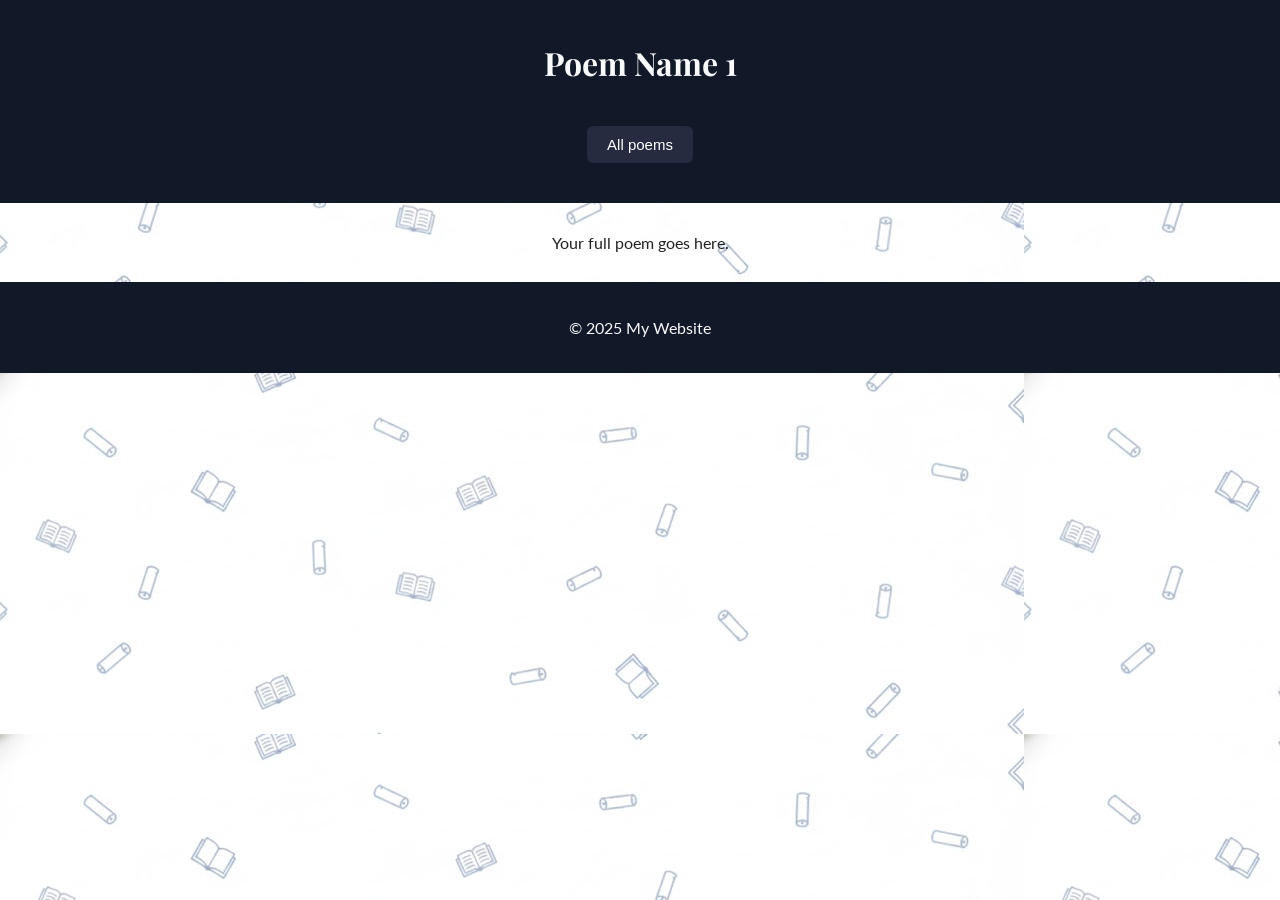
==== poem1.html @ 203c1cd1 "base files" ====
<!DOCTYPE html>
<html lang="en">
    <link
  href="https://fonts.googleapis.com/css2?family=Playfair+Display:wght@600;700&family=Lato:wght@300;400;700&display=swap"
  rel="stylesheet"
/>

<head>
  <meta charset="UTF-8" />
  <meta name="viewport" content="width=device-width, initial-scale=1.0" />
  <title>Poem 1</title>
  <link rel="stylesheet" href="style.css" />
</head>
<body>
  <header>
    <h1>Poem Name 1</h1>
    <button class="back-work-btn" onclick="window.location.href='work.html'">
  All poems
</button>

  </header>
  <main>
    <p>Your full poem goes here.</p>
  </main>
  <footer>
    <p>© 2025 My Website</p>
  </footer>
</body>
</html>
---- style.css ----
* {
  box-sizing: border-box;
}

body {
  margin: 0;
  font-family: system-ui, -apple-system, BlinkMacSystemFont, "Segoe UI", sans-serif;
  background-color: #f5f5f5;
  color: #222;
    background-image: url(buksfr.jpg);
}

header,
footer {
  text-align: center;
  padding: 20px;
  background-color: #111827;
  color: #f9fafb;
  
}

main {
  max-width: 800px;
  margin: 30px auto;
  padding: 0 16px;
  text-align: center;
}

section {
  padding: 20px;
  margin-bottom: 20px;
  background-color: transparent;
  border-radius: 8px;
  box-shadow: 0 2px 6px rgba(15, 23, 42, 0.12);
}

section h2 {
  margin-top: 0;
}
.work-button {
  display: block;
  width: 200px;
  margin: 20px auto;
  padding: 12px 24px;
  background-color: #262B40;
  color: white;
  border: none;
  border-radius: 8px;
  font-size: 16px;
  cursor: pointer;
  transition: background-color 0.3s ease;
  align-self: center;
}

.work-button:hover {
  background-color: #393E58;
}
/* FOR THE POEM WALA PAGE */
.poem-grid {
  display: grid;
  grid-template-columns: repeat(auto-fit, minmax(250px, 1fr));
  gap: 20px;
  padding: 20px;
}

.poem-card {
  background-color: transparent;
  border-radius: 8px;
  padding: 20px;
  box-shadow: 0 2px 6px rgba(15, 23, 42, 0.12);
  text-align: left;
}

.poem-card h2 {
  margin-top: 0;
}

.view-poem-btn {
  margin-top: 10px;
  padding: 8px 16px;
  background-color: #262B40;
  color: white;
  border: none;
  border-radius: 4px;
  cursor: pointer;
}

.view-poem-btn:hover {
  background-color: #393E58;
}
.back-home-btn {
  display: block;
  margin: 20px auto;
  padding: 10px 20px;
  background-color: #262B40;
  color: white;
  border: none;
  border-radius: 5px;
  font-size: 16px;
  cursor: pointer;
}

.back-home-btn:hover {
  background-color: #393E58;
}

@media (max-width: 700px) {
  .poem-grid {
    grid-template-columns: 1fr; /* stack on phones */
  }
}
/* body / poems / normal text */
body {
  font-family: 'Lato', system-ui, -apple-system, BlinkMacSystemFont, 'Segoe UI', sans-serif;
}

/* website title, section titles, poem titles */
header h1,
header h2,
section h2,
.poem-card h2 {
  font-family: 'Playfair Display', 'Times New Roman', serif;
  font-weight: 700;
}
.back-work-btn {
  display: inline-block;
  margin: 20px 0;
  padding: 10px 20px;
  background-color: #262B40;
  color: #ffffff;
  border: none;
  border-radius: 6px;
  font-size: 15px;
  cursor: pointer;
  transition: background-color 0.2s ease;
}

.back-work-btn:hover {
  background-color: #393E58;
}
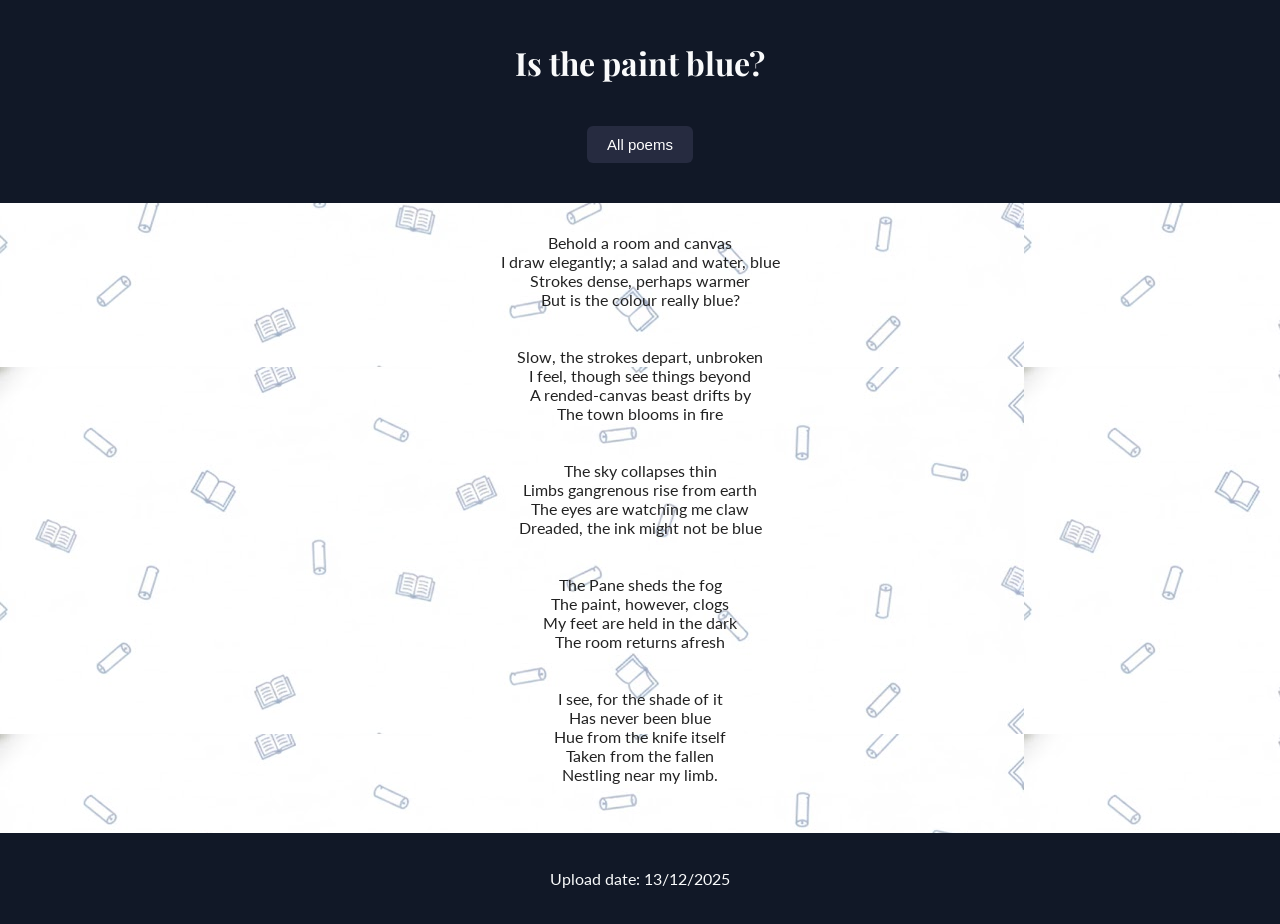
==== commit 5783698e: "two poems added. card pages changed." ====
--- a/poem1.html
+++ b/poem1.html
@@ -8,22 +8,48 @@
 <head>
   <meta charset="UTF-8" />
   <meta name="viewport" content="width=device-width, initial-scale=1.0" />
-  <title>Poem 1</title>
+  <title>Is the paint blue?</title>
   <link rel="stylesheet" href="style.css" />
 </head>
 <body>
   <header>
-    <h1>Poem Name 1</h1>
+    <h1>Is the paint blue?</h1>
     <button class="back-work-btn" onclick="window.location.href='work.html'">
   All poems
 </button>
 
   </header>
   <main>
-    <p>Your full poem goes here.</p>
+    <p>Behold a room and canvas <br>
+I draw elegantly; a salad and water, blue <br>
+Strokes dense, perhaps warmer<br>
+But is the colour really blue?<br>
+<br><br>
+Slow, the strokes depart, unbroken<br>
+I feel, though see things beyond<br>
+A rended-canvas beast drifts by<br>
+The town blooms in fire<br>
+<br><br>
+The sky collapses thin <br>
+Limbs gangrenous rise from earth<br>
+The eyes are watching me claw<br>
+Dreaded, the ink might not be blue<br>
+<br><br>
+The Pane sheds the fog<br>
+The paint, however, clogs<br>
+My feet are held in the dark<br>
+The room returns afresh<br>
+<br><br>
+I see, for the shade of it<br>
+Has never been blue<br>
+Hue from the knife itself<br>
+Taken from the fallen<br>
+Nestling near my limb.<br>
+<br>
+</p>
   </main>
   <footer>
-    <p>© 2025 My Website</p>
+    <p>Upload date: 13/12/2025</p>
   </footer>
 </body>
 </html>
